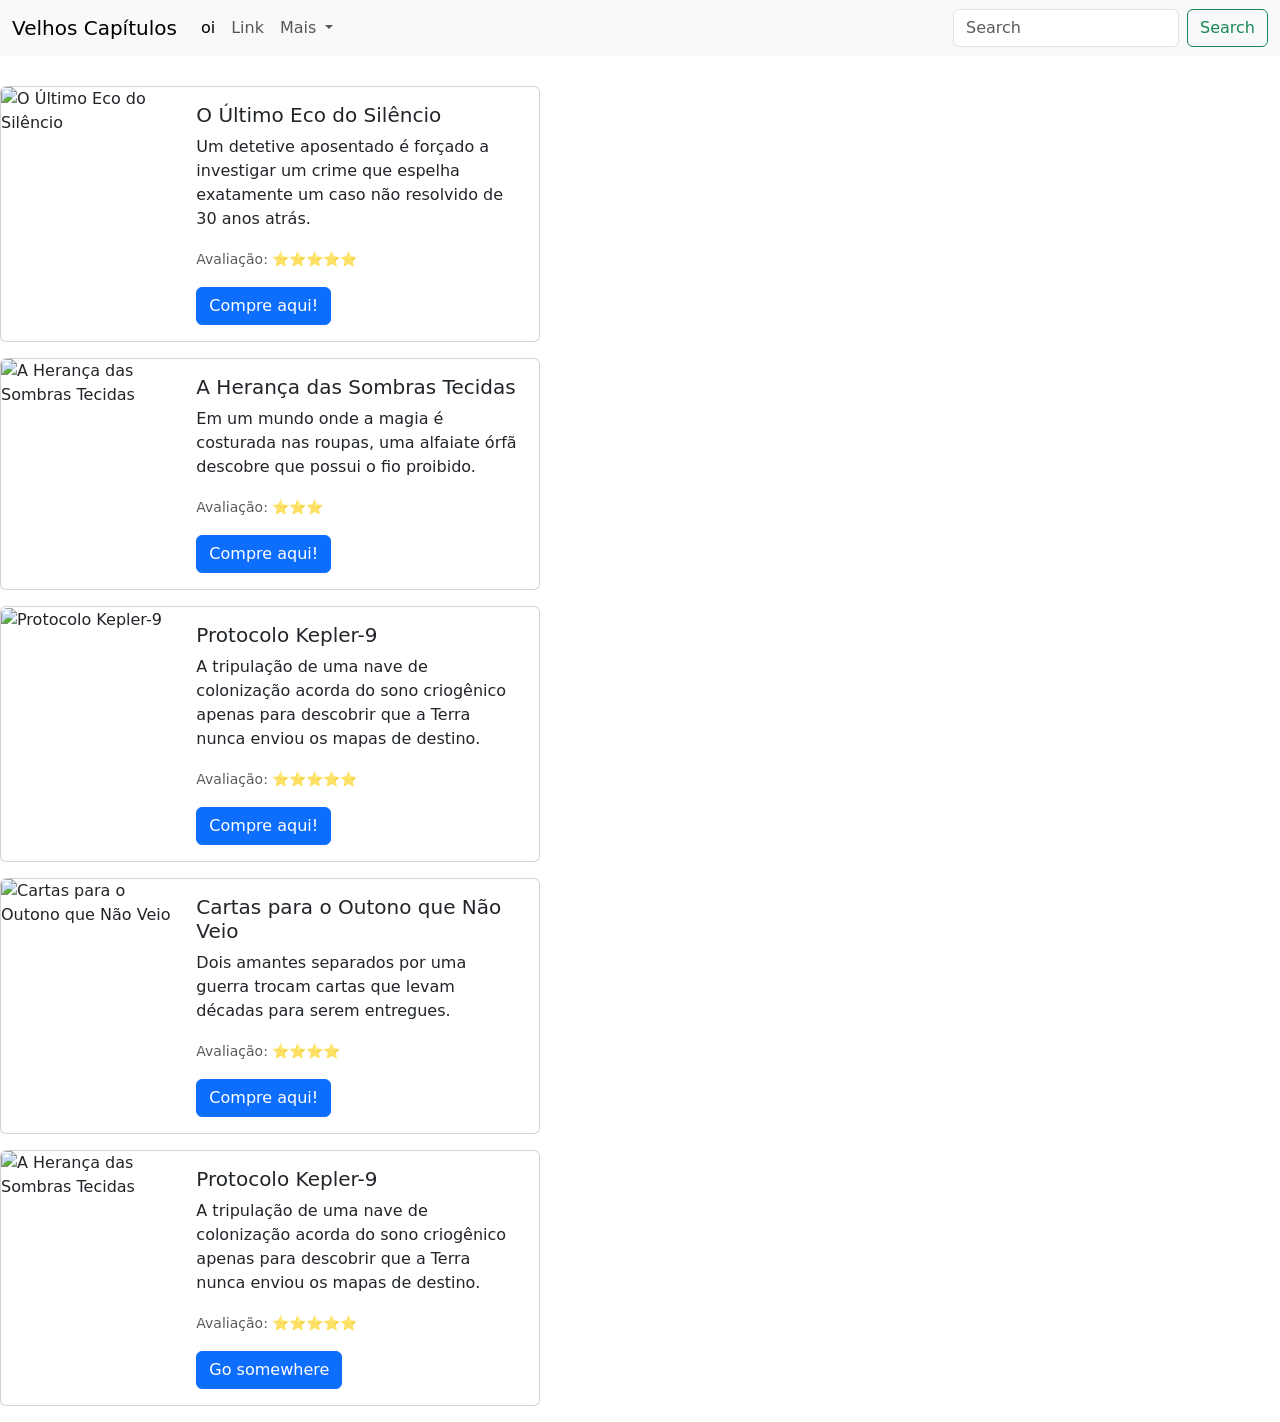
==== index.html @ 05cea748 "Fazendo a estruturação do HTML + CSS + JS" ====
<!DOCTYPE html>
<html lang="pt-br">

<head>
    <meta charset="UTF-8">
    <meta name="viewport" content="width=device-width, initial-scale=1.0">
    <title>Velhos Capítulos</title>

    <link rel="stylesheet" href="./assets/css/style.css">

    <!-- Bootstrap CSS -->
    <link href="https://cdn.jsdelivr.net/npm/bootstrap@5.3.5/dist/css/bootstrap.min.css" rel="stylesheet"
        integrity="sha384-SgOJa3DmI69IUzQ2PVdRZhwQ+dy64/BUtbMJw1MZ8t5HZApcHrRKUc4W0kG879m7" crossorigin="anonymous">

    <!-- SweetAlert2 CSS -->

    <link rel="stylesheet" href="https://cdn.jsdelivr.net/npm/sweetalert2@11.18.0/dist/sweetalert2.min.css">
    
    <!-- SweetAlert2 JavaScript via CDN -->
    <script src="https://cdn.jsdelivr.net/npm/sweetalert2@11.18.0/dist/sweetalert2.all.min.js" defer></script>
    
    <!-- Bootstrap JS via CDN JS --> 
    <script src="https://cdn.jsdelivr.net/npm/bootstrap@5.3.5/dist/js/bootstrap.bundle.min.js" integrity="sha384-k6d4wzSIapyDyv1kpU366/PK5hCdSbCRGRCMv+eplOQJWyd1fbcAu9OCUj5zNLiq" crossorigin="anonymous" defer></script>



    




    <script src="test.js" defer></script>
</head>


<body>
    <header>
        <nav class="navbar navbar-expand-lg bg-body-tertiary">
            <div class="container-fluid">
                <a class="navbar-brand" href="#">Velhos Capítulos</a>
                <button class="navbar-toggler" type="button" data-bs-toggle="collapse"
                    data-bs-target="#navbarSupportedContent" aria-controls="navbarSupportedContent"
                    aria-expanded="false" aria-label="Toggle navigation">
                    <span class="navbar-toggler-icon"></span>
                </button>
                <div class="collapse navbar-collapse" id="navbarSupportedContent">
                    <ul class="navbar-nav me-auto mb-2 mb-lg-0">
                        <li class="nav-item">
                            <a class="nav-link active" aria-current="page" href="#">oi</a>
                        </li>
                        <li class="nav-item">
                            <a class="nav-link" href="#">Link</a>
                        </li>
                        <li class="nav-item dropdown">
                            <a class="nav-link dropdown-toggle" href="#" role="button" data-bs-toggle="dropdown"
                                aria-expanded="false">
                                Mais
                            </a>
                            <ul class="dropdown-menu">
                                <li><a class="dropdown-item" href="#">Action</a></li>
                                <li><a class="dropdown-item" href="#">Another action</a></li>
                                <li><a class="dropdown-item" href="#">Something else here</a></li>
                            </ul>
                        </li>
                    </ul>
                    <form class="d-flex" role="search">
                        <input class="form-control me-2" type="search" placeholder="Search" aria-label="Search" />
                        <button class="btn btn-outline-success" type="submit">Search</button>
                    </form>
                </div>
            </div>
        </nav>

    </header>

    <section class="hero-section">
    </section>

    <section class="catalogo-livro">

      <div class="card mb-3" style="max-width: 540px;">
            <div class="row g-0">
                <div class="col-md-4">
                    <img src="https://images.unsplash.com/photo-1541963463532-d68292c34b19?w=500&auto=format&fit=crop&q=60&ixlib=rb-4.1.0&ixid=M3wxMjA3fDB8MHxzZWFyY2h8Mnx8bGl2cm98ZW58MHx8MHx8fDA%3D" class="img-fluid rounded-start" alt="O Último Eco do Silêncio">
                </div>
                <div class="col-md-8">
                    <div class="card-body">
                        <h5 class="card-title">O Último Eco do Silêncio</h5>
                        <p class="card-text">Um detetive aposentado é forçado a investigar um crime que espelha exatamente um caso não resolvido de 30 anos atrás.</p>
                        <p class="card-text"><small class="text-body-secondary">Avaliação: ⭐⭐⭐⭐⭐</small></p>
                        <button href="#" id="button" class="btn btn-primary">Compre aqui!</button>
                    </div>
                </div>
            </div>
        </div>

         <div class="card mb-3" style="max-width: 540px;">
            <div class="row g-0">
                <div class="col-md-4">
                    <img src="https://images.unsplash.com/photo-1722285260925-a62e03135815?q=80&w=687&auto=format&fit=crop&ixlib=rb-4.1.0&ixid=M3wxMjA3fDB8MHxwaG90by1wYWdlfHx8fGVufDB8fHx8fA%3D%3D" class="img-fluid rounded-start" alt="A Herança das Sombras Tecidas">
                </div>
                <div class="col-md-8">
                    <div class="card-body">
                        <h5 class="card-title">A Herança das Sombras Tecidas</h5>
                        <p class="card-text">Em um mundo onde a magia é costurada nas roupas, uma alfaiate órfã descobre que possui o fio proibido. <p>
                        <p class="card-text"><small class="text-body-secondary">Avaliação: ⭐⭐⭐</small></p>
                        <button href="#" id="button" class="btn btn-primary" id="botaoComprar">Compre aqui!</button>
                    </div>
                </div>
            </div>
        </div>

         <div class="card mb-3" style="max-width: 540px;">
            <div class="row g-0">
                <div class="col-md-4">
                    <img src="https://unsplash.com/pt-br/fotografias/um-livro-aberto-sentado-em-cima-de-um-tronco-IIFGTiWFHMI" class="img-fluid rounded-start" alt="Protocolo Kepler-9">
                </div>
                <div class="col-md-8">
                    <div class="card-body">
                        <h5 class="card-title">Protocolo Kepler-9</h5>
                        <p class="card-text">A tripulação de uma nave de colonização acorda do sono criogênico apenas para descobrir que a Terra nunca enviou os mapas de destino. <p>
                        <p class="card-text"><small class="text-body-secondary">Avaliação: ⭐⭐⭐⭐⭐</small></p>
                        <button href="#" id="button" class="btn btn-primary" id="botaoComprar" >Compre aqui!</button>
                        
                    </div>
                </div>
            </div>
        </div>

          <div class="card mb-3" style="max-width: 540px;">
            <div class="row g-0">
                <div class="col-md-4">
                    <img src="" class="img-fluid rounded-start" alt="Cartas para o Outono que Não Veio">
                </div>
                <div class="col-md-8">
                    <div class="card-body">
                        <h5 class="card-title">Cartas para o Outono que Não Veio</h5>
                        <p class="card-text">Dois amantes separados por uma guerra trocam cartas que levam décadas para serem entregues. <p>
                        <p class="card-text"><small class="text-body-secondary">Avaliação: ⭐⭐⭐⭐</small></p>
                        <button href="#" id="button" class="btn btn-primary" id="botaoComprar">Compre aqui!</button>
                    </div>
                </div>
            </div>
        </div>

          <div class="card mb-3" style="max-width: 540px;">
            <div class="row g-0">
                <div class="col-md-4">
                    <img src="https://unsplash.com/pt-br/fotografias/um-livro-em-uma-pilha-de-folhas-qXMzLWh-gbI" class="img-fluid rounded-start" alt="A Herança das Sombras Tecidas">
                </div>
                <div class="col-md-8">
                    <div class="card-body">
                        <h5 class="card-title">Protocolo Kepler-9</h5>
                        <p class="card-text">A tripulação de uma nave de colonização acorda do sono criogênico apenas para descobrir que a Terra nunca enviou os mapas de destino. <p>
                        <p class="card-text"><small class="text-body-secondary">Avaliação: ⭐⭐⭐⭐⭐</small></p>
                        <button href="#" id="button" class="btn btn-primary" id="botaoComprar">Go somewhere</button>
                        
                    </div>
                </div>
            </div>
        </div>




    </section>

    <section class="formulario-contato">
    </section>


    <footer>
    </footer>

     <script src="https://cdn.jsdelivr.net/npm/bootstrap@5.3.8/dist/js/bootstrap.bundle.min.js"
        integrity="sha384-FKyoEForCGlyvwx9Hj09JcYn3nv7wiPVlz7YYwJrWVcXK/BmnVDxM+D2scQbITxI"
        crossorigin="anonymous"></script>
</body>

</html>
---- assets/css/style.css ----
header{
    margin-bottom: 30px;
    

}
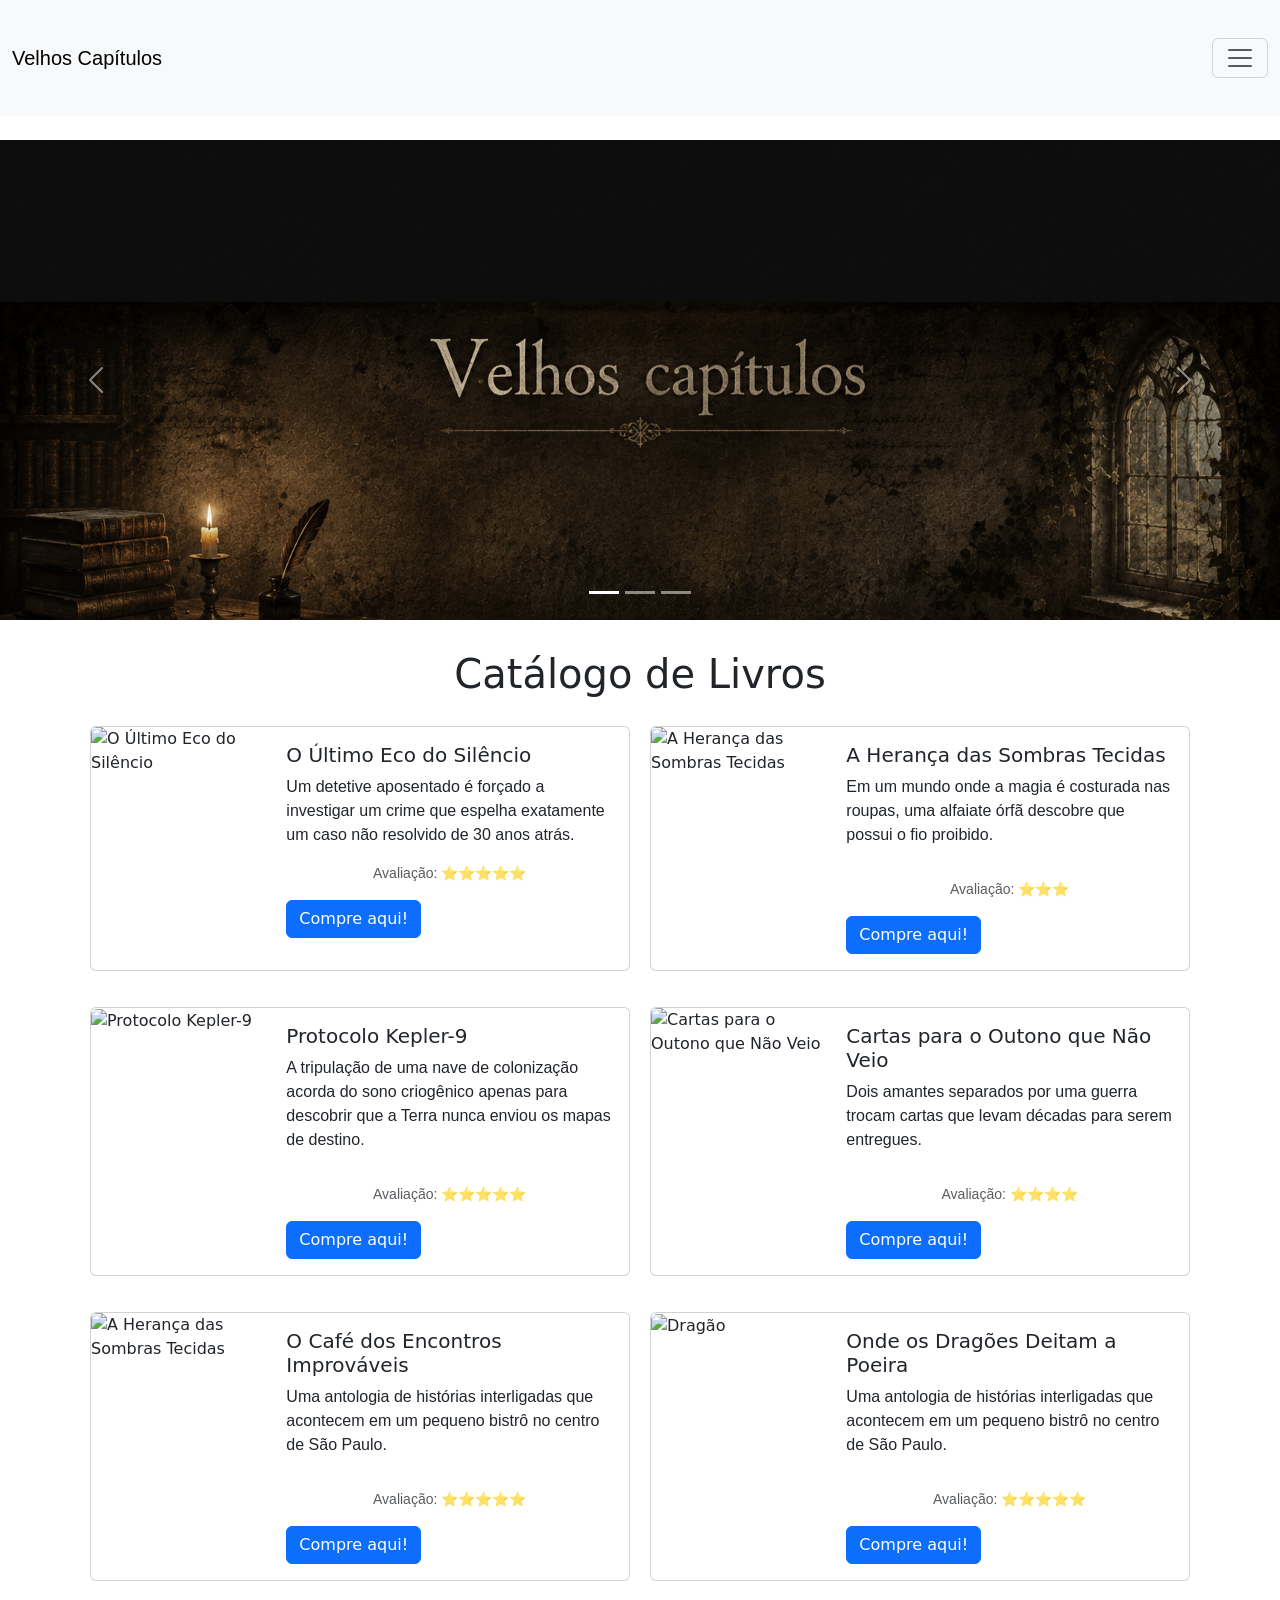
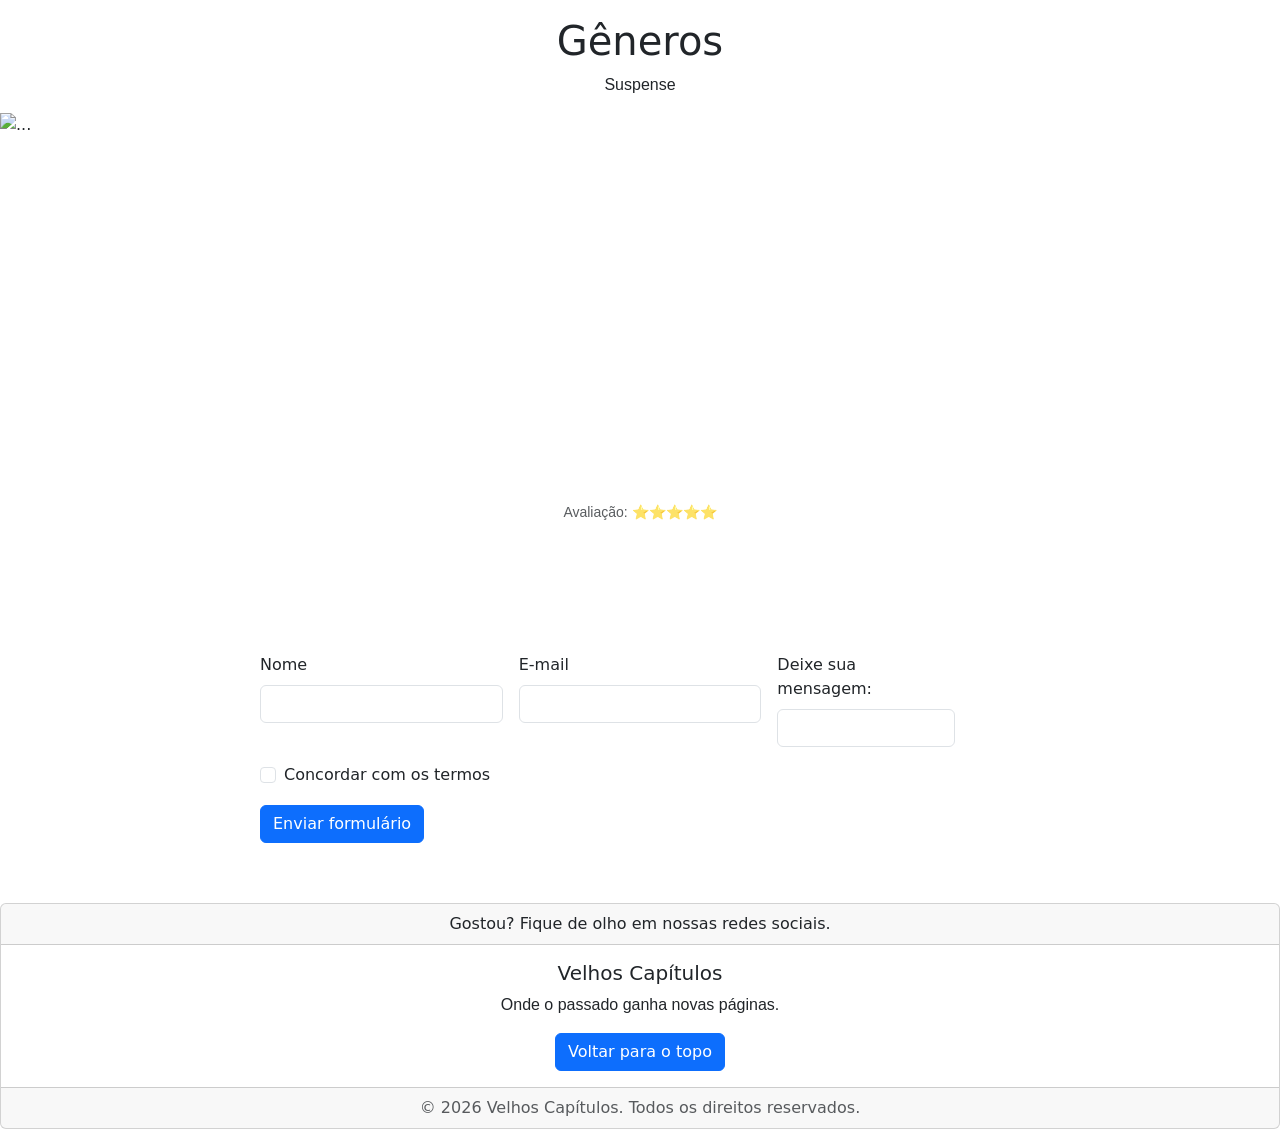
==== commit 006db95f: "Finalizando o design do projeto." ====
--- a/index.html
+++ b/index.html
@@ -8,65 +8,78 @@
 
     <link rel="stylesheet" href="./assets/css/style.css">
 
+
+
     <!-- Bootstrap CSS -->
-    <link href="https://cdn.jsdelivr.net/npm/bootstrap@5.3.5/dist/css/bootstrap.min.css" rel="stylesheet"
-        integrity="sha384-SgOJa3DmI69IUzQ2PVdRZhwQ+dy64/BUtbMJw1MZ8t5HZApcHrRKUc4W0kG879m7" crossorigin="anonymous">
+    <link href="https://cdn.jsdelivr.net/npm/bootstrap@5.3.8/dist/css/bootstrap.min.css" rel="stylesheet"
+        integrity="sha384-sRIl4kxILFvY47J16cr9ZwB07vP4J8+LH7qKQnuqkuIAvNWLzeN8tE5YBujZqJLB" crossorigin="anonymous">
 
     <!-- SweetAlert2 CSS -->
 
     <link rel="stylesheet" href="https://cdn.jsdelivr.net/npm/sweetalert2@11.18.0/dist/sweetalert2.min.css">
-    
+
     <!-- SweetAlert2 JavaScript via CDN -->
-    <script src="https://cdn.jsdelivr.net/npm/sweetalert2@11.18.0/dist/sweetalert2.all.min.js" defer></script>
-    
-    <!-- Bootstrap JS via CDN JS --> 
-    <script src="https://cdn.jsdelivr.net/npm/bootstrap@5.3.5/dist/js/bootstrap.bundle.min.js" integrity="sha384-k6d4wzSIapyDyv1kpU366/PK5hCdSbCRGRCMv+eplOQJWyd1fbcAu9OCUj5zNLiq" crossorigin="anonymous" defer></script>
-
-
-
-    
-
-
-
-
-    <script src="test.js" defer></script>
+    <script src="https://cdn.jsdelivr.net/npm/sweetalert2@11.18.0/dist/sweetalert2.all.min.js"></script>
+
+    <!-- Bootstrap JS via CDN JS -->
+    <script src="https://cdn.jsdelivr.net/npm/bootstrap@5.3.8/dist/js/bootstrap.bundle.min.js"
+        integrity="sha384-FKyoEForCGlyvwx9Hj09JcYn3nv7wiPVlz7YYwJrWVcXK/BmnVDxM+D2scQbITxI"
+        crossorigin="anonymous"></script>
+
+
+
+
+
+
+
+
+    <script src="js/script.js" defer></script>
 </head>
 
 
 <body>
     <header>
-        <nav class="navbar navbar-expand-lg bg-body-tertiary">
+        <nav class="navbar bg-body-tertiary fixed-top">
             <div class="container-fluid">
                 <a class="navbar-brand" href="#">Velhos Capítulos</a>
-                <button class="navbar-toggler" type="button" data-bs-toggle="collapse"
-                    data-bs-target="#navbarSupportedContent" aria-controls="navbarSupportedContent"
-                    aria-expanded="false" aria-label="Toggle navigation">
+                <button class="navbar-toggler" type="button" data-bs-toggle="offcanvas"
+                    data-bs-target="#offcanvasNavbar" aria-controls="offcanvasNavbar" aria-label="Toggle navigation">
                     <span class="navbar-toggler-icon"></span>
                 </button>
-                <div class="collapse navbar-collapse" id="navbarSupportedContent">
-                    <ul class="navbar-nav me-auto mb-2 mb-lg-0">
-                        <li class="nav-item">
-                            <a class="nav-link active" aria-current="page" href="#">oi</a>
-                        </li>
-                        <li class="nav-item">
-                            <a class="nav-link" href="#">Link</a>
-                        </li>
-                        <li class="nav-item dropdown">
-                            <a class="nav-link dropdown-toggle" href="#" role="button" data-bs-toggle="dropdown"
-                                aria-expanded="false">
-                                Mais
-                            </a>
-                            <ul class="dropdown-menu">
-                                <li><a class="dropdown-item" href="#">Action</a></li>
-                                <li><a class="dropdown-item" href="#">Another action</a></li>
-                                <li><a class="dropdown-item" href="#">Something else here</a></li>
-                            </ul>
-                        </li>
-                    </ul>
-                    <form class="d-flex" role="search">
-                        <input class="form-control me-2" type="search" placeholder="Search" aria-label="Search" />
-                        <button class="btn btn-outline-success" type="submit">Search</button>
-                    </form>
+                <div class="offcanvas offcanvas-end" tabindex="-1" id="offcanvasNavbar"
+                    aria-labelledby="offcanvasNavbarLabel">
+                    <div class="offcanvas-header">
+                        <h5 class="offcanvas-title" id="offcanvasNavbarLabel">Conteúdos</h5>
+                        <button type="button" class="btn-close" data-bs-dismiss="offcanvas" aria-label="Close"></button>
+                    </div>
+                    <div class="offcanvas-body">
+                        <ul class="navbar-nav justify-content-end flex-grow-1 pe-3">
+                            <li class="nav-item">
+                                <a class="nav-link active" aria-current="page" href="#">Início</a>
+                            </li>
+                            <li class="nav-item">
+                                <a class="nav-link" href="#">Link</a>
+                            </li>
+                            <li class="nav-item dropdown">
+                                <a class="nav-link dropdown-toggle" href="#" role="button" data-toggle="dropdown"
+                                    aria-expanded="false">
+                                    Mais
+                                </a>
+                                <ul class="dropdown-menu">
+                                    <li><a class="dropdown-item" href="#">Formulário</a></li>
+                                    <li><a class="dropdown-item" href="#">outra</a></li>
+                                    <li>
+                                        <hr class="dropdown-divider">
+                                    </li>
+                                    <li><a class="dropdown-item" href="#">Something else here</a></li>
+                                </ul>
+                            </li>
+                        </ul>
+                        <form class="d-flex mt-3" role="search">
+                            <input class="form-control me-2" type="search" placeholder="Search" aria-label="Search" />
+                            <button class="btn btn-outline-success" type="submit">Search</button>
+                        </form>
+                    </div>
                 </div>
             </div>
         </nav>
@@ -74,107 +87,302 @@
     </header>
 
     <section class="hero-section">
+        <div id="carouselExampleIndicators" class="carousel slide">
+            <div class="carousel-indicators">
+                <button type="button" data-bs-target="#carouselExampleIndicators" data-bs-slide-to="0" class="active"
+                    aria-current="true" aria-label="Slide 1"></button>
+                <button type="button" data-bs-target="#carouselExampleIndicators" data-bs-slide-to="1"
+                    aria-label="Slide 2"></button>
+                <button type="button" data-bs-target="#carouselExampleIndicators" data-bs-slide-to="2"
+                    aria-label="Slide 3"></button>
+            </div>
+            <div class="carousel-inner">
+                <div class="carousel-item active">
+                    <img src="./assets/fotos/3.png" class="d-block w-100" class="d-block w-100" alt="...">
+                </div>
+                <div class="carousel-item">
+                    <img src="./assets/fotos/10.avif"
+                        class="d-block w-100" alt="...">
+                </div>
+                <div class="carousel-item">
+                    <img src=https://images.pexels.com/photos/6802965/pexels-photo-6802965.jpeg" class="d-block w-100" alt="...">
+                </div>
+            </div>
+            <button class="carousel-control-prev" type="button" data-bs-target="#carouselExampleIndicators"
+                data-bs-slide="prev">
+                <span class="carousel-control-prev-icon" aria-hidden="true"></span>
+                <span class="visually-hidden">Previous</span>
+            </button>
+            <button class="carousel-control-next" type="button" data-bs-target="#carouselExampleIndicators"
+                data-bs-slide="next">
+                <span class="carousel-control-next-icon" aria-hidden="true"></span>
+                <span class="visually-hidden">Next</span>
+            </button>
+        </div>
     </section>
 
+    <h1>Catálogo de Livros</h1>
+
     <section class="catalogo-livro">
 
-      <div class="card mb-3" style="max-width: 540px;">
-            <div class="row g-0">
-                <div class="col-md-4">
-                    <img src="https://images.unsplash.com/photo-1541963463532-d68292c34b19?w=500&auto=format&fit=crop&q=60&ixlib=rb-4.1.0&ixid=M3wxMjA3fDB8MHxzZWFyY2h8Mnx8bGl2cm98ZW58MHx8MHx8fDA%3D" class="img-fluid rounded-start" alt="O Último Eco do Silêncio">
+
+
+        <!-- LIVRO: O ÚLTIMO ECO DO SILENCIO -->
+        <div class="card mb-3" style="max-width: 540px;">
+            <div class="row g-0">
+                <div class="col-md-4">
+                    <img src="https://images.unsplash.com/photo-1541963463532-d68292c34b19?w=500&auto=format&fit=crop&q=60&ixlib=rb-4.1.0&ixid=M3wxMjA3fDB8MHxzZWFyY2h8Mnx8bGl2cm98ZW58MHx8MHx8fDA%3D"
+                        class="img-fluid rounded-start" alt="O Último Eco do Silêncio">
                 </div>
                 <div class="col-md-8">
                     <div class="card-body">
                         <h5 class="card-title">O Último Eco do Silêncio</h5>
-                        <p class="card-text">Um detetive aposentado é forçado a investigar um crime que espelha exatamente um caso não resolvido de 30 anos atrás.</p>
-                        <p class="card-text"><small class="text-body-secondary">Avaliação: ⭐⭐⭐⭐⭐</small></p>
-                        <button href="#" id="button" class="btn btn-primary">Compre aqui!</button>
-                    </div>
-                </div>
-            </div>
-        </div>
-
-         <div class="card mb-3" style="max-width: 540px;">
-            <div class="row g-0">
-                <div class="col-md-4">
-                    <img src="https://images.unsplash.com/photo-1722285260925-a62e03135815?q=80&w=687&auto=format&fit=crop&ixlib=rb-4.1.0&ixid=M3wxMjA3fDB8MHxwaG90by1wYWdlfHx8fGVufDB8fHx8fA%3D%3D" class="img-fluid rounded-start" alt="A Herança das Sombras Tecidas">
+                        <p class="card-text">Um detetive aposentado é forçado a investigar um crime que espelha
+                            exatamente um caso não resolvido de 30 anos atrás.</p>
+                        <p class="card-text"><small class="text-body-secondary">Avaliação: ⭐⭐⭐⭐⭐</small></p>
+                        <button class="btn btn-primary" id="botaoComprar1">Compre aqui!</button>
+                    </div>
+                </div>
+            </div>
+        </div>
+
+        <!-- LIVRO: A HERANÇA DAS SOMBRAS TECIDAS -->
+        <div class="card mb-3" style="max-width: 540px;">
+            <div class="row g-0">
+                <div class="col-md-4">
+                    <img src="https://images.unsplash.com/photo-1722285260925-a62e03135815?q=80&w=687&auto=format&fit=crop&ixlib=rb-4.1.0&ixid=M3wxMjA3fDB8MHxwaG90by1wYWdlfHx8fGVufDB8fHx8fA%3D%3D"
+                        class="img-fluid rounded-start" alt="A Herança das Sombras Tecidas">
                 </div>
                 <div class="col-md-8">
                     <div class="card-body">
                         <h5 class="card-title">A Herança das Sombras Tecidas</h5>
-                        <p class="card-text">Em um mundo onde a magia é costurada nas roupas, uma alfaiate órfã descobre que possui o fio proibido. <p>
+                        <p class="card-text">Em um mundo onde a magia é costurada nas roupas, uma alfaiate órfã descobre
+                            que possui o fio proibido.
+                        <p>
                         <p class="card-text"><small class="text-body-secondary">Avaliação: ⭐⭐⭐</small></p>
-                        <button href="#" id="button" class="btn btn-primary" id="botaoComprar">Compre aqui!</button>
-                    </div>
-                </div>
-            </div>
-        </div>
-
-         <div class="card mb-3" style="max-width: 540px;">
-            <div class="row g-0">
-                <div class="col-md-4">
-                    <img src="https://unsplash.com/pt-br/fotografias/um-livro-aberto-sentado-em-cima-de-um-tronco-IIFGTiWFHMI" class="img-fluid rounded-start" alt="Protocolo Kepler-9">
+                        <button class="btn btn-primary" id="botaoComprar2">Compre aqui!</button>
+                    </div>
+                </div>
+            </div>
+        </div>
+
+        <!-- LIVRO: PROTOCOLO KEPLER -->
+        <div class="card mb-3" style="max-width: 540px;">
+            <div class="row g-0">
+                <div class="col-md-4">
+                    <img src="https://images.pexels.com/photos/5095932/pexels-photo-5095932.jpeg"
+                        class="img-fluid rounded-start" alt="Protocolo Kepler-9">
                 </div>
                 <div class="col-md-8">
                     <div class="card-body">
                         <h5 class="card-title">Protocolo Kepler-9</h5>
-                        <p class="card-text">A tripulação de uma nave de colonização acorda do sono criogênico apenas para descobrir que a Terra nunca enviou os mapas de destino. <p>
-                        <p class="card-text"><small class="text-body-secondary">Avaliação: ⭐⭐⭐⭐⭐</small></p>
-                        <button href="#" id="button" class="btn btn-primary" id="botaoComprar" >Compre aqui!</button>
-                        
-                    </div>
-                </div>
-            </div>
-        </div>
-
-          <div class="card mb-3" style="max-width: 540px;">
-            <div class="row g-0">
-                <div class="col-md-4">
-                    <img src="" class="img-fluid rounded-start" alt="Cartas para o Outono que Não Veio">
+                        <p class="card-text">A tripulação de uma nave de colonização acorda do sono criogênico apenas
+                            para descobrir que a Terra nunca enviou os mapas de destino.
+                        <p>
+                        <p class="card-text"><small class="text-body-secondary">Avaliação: ⭐⭐⭐⭐⭐</small></p>
+                        <button class="btn btn-primary" id="botaoComprar3">Compre aqui!</button>
+
+                    </div>
+                </div>
+            </div>
+        </div>
+
+        <!-- LIVRO: CARTAS PARA OUTONO -->
+        <div class="card mb-3" style="max-width: 540px;">
+            <div class="row g-0">
+                <div class="col-md-4">
+                    <img src="https://images.pexels.com/photos/5095930/pexels-photo-5095930.jpeg"
+                        class="img-fluid rounded-start" alt="Cartas para o Outono que Não Veio">
                 </div>
                 <div class="col-md-8">
                     <div class="card-body">
                         <h5 class="card-title">Cartas para o Outono que Não Veio</h5>
-                        <p class="card-text">Dois amantes separados por uma guerra trocam cartas que levam décadas para serem entregues. <p>
+                        <p class="card-text">Dois amantes separados por uma guerra trocam cartas que levam décadas para
+                            serem entregues.
+                        <p>
                         <p class="card-text"><small class="text-body-secondary">Avaliação: ⭐⭐⭐⭐</small></p>
-                        <button href="#" id="button" class="btn btn-primary" id="botaoComprar">Compre aqui!</button>
-                    </div>
-                </div>
-            </div>
-        </div>
-
-          <div class="card mb-3" style="max-width: 540px;">
-            <div class="row g-0">
-                <div class="col-md-4">
-                    <img src="https://unsplash.com/pt-br/fotografias/um-livro-em-uma-pilha-de-folhas-qXMzLWh-gbI" class="img-fluid rounded-start" alt="A Herança das Sombras Tecidas">
-                </div>
-                <div class="col-md-8">
-                    <div class="card-body">
-                        <h5 class="card-title">Protocolo Kepler-9</h5>
-                        <p class="card-text">A tripulação de uma nave de colonização acorda do sono criogênico apenas para descobrir que a Terra nunca enviou os mapas de destino. <p>
-                        <p class="card-text"><small class="text-body-secondary">Avaliação: ⭐⭐⭐⭐⭐</small></p>
-                        <button href="#" id="button" class="btn btn-primary" id="botaoComprar">Go somewhere</button>
-                        
-                    </div>
-                </div>
-            </div>
-        </div>
-
-
+                        <button class="btn btn-primary" id="botaoComprar4">Compre aqui!</button>
+                    </div>
+                </div>
+            </div>
+        </div>
+
+        <!-- LIVRO: O CAFÉ -->
+        <div class="card mb-3" style="max-width: 540px;">
+            <div class="row g-0">
+                <div class="col-md-4">
+                    <img src="https://images.pexels.com/photos/10121676/pexels-photo-10121676.jpeg"
+                        class="img-fluid rounded-start" alt="A Herança das Sombras Tecidas">
+                </div>
+                <div class="col-md-8">
+                    <div class="card-body">
+                        <h5 class="card-title">O Café dos Encontros Improváveis</h5>
+                        <p class="card-text">Uma antologia de histórias interligadas que acontecem em um pequeno bistrô
+                            no centro de São Paulo.
+                        <p>
+                        <p class="card-text"><small class="text-body-secondary">Avaliação: ⭐⭐⭐⭐⭐</small></p>
+                        <button class="btn btn-primary" id="botaoComprar5">Compre aqui!</button>
+
+                    </div>
+                </div>
+            </div>
+        </div>
+
+        <!-- LIVRO: nãa sei oq dragao -->
+        <div class="card mb-3" style="max-width: 540px;">
+            <div class="row g-0">
+                <div class="col-md-4">
+                    <img src="https://images.pexels.com/photos/1472856/pexels-photo-1472856.jpeg"
+                        class="img-fluid rounded-start" alt="Dragão">
+                </div>
+                <div class="col-md-8">
+                    <div class="card-body">
+                        <h5 class="card-title">Onde os Dragões Deitam a Poeira</h5>
+                        <p class="card-text">Uma antologia de histórias interligadas que acontecem em um pequeno bistrô
+                            no centro de São Paulo.
+                        <p>
+                        <p class="card-text"><small class="text-body-secondary">Avaliação: ⭐⭐⭐⭐⭐</small></p>
+                        <button class="btn btn-primary" id="botaoComprar6">Compre aqui!</button>
+
+                    </div>
+                </div>
+            </div>
+        </div>
 
 
     </section>
 
-    <section class="formulario-contato">
-    </section>
-
-
-    <footer>
-    </footer>
-
-     <script src="https://cdn.jsdelivr.net/npm/bootstrap@5.3.8/dist/js/bootstrap.bundle.min.js"
-        integrity="sha384-FKyoEForCGlyvwx9Hj09JcYn3nv7wiPVlz7YYwJrWVcXK/BmnVDxM+D2scQbITxI"
-        crossorigin="anonymous"></script>
+
+    <h1>Gêneros</h1>
+    <p>Suspense</p>
+
+
+
+    <section class="galeria-imagens-suspense">
+        <div id="carouselExampleCaptions" class="carousel slide">
+            <div class="carousel-indicators">
+                <button type="button" data-bs-target="#carouselExampleCaptions" data-bs-slide-to="0" class="active"
+                    aria-current="true" aria-label="Slide 1"></button>
+                <button type="button" data-bs-target="#carouselExampleCaptions" data-bs-slide-to="1"
+                    aria-label="Slide 2"></button>
+                <button type="button" data-bs-target="#carouselExampleCaptions" data-bs-slide-to="2"
+                    aria-label="Slide 3"></button>
+            </div>
+            <div class="carousel-inner">
+                <div class="carousel-item active">
+                    <img src="https://images.unsplash.com/photo-1591951425600-d09958978584?q=80&w=1170&auto=format&fit=crop&ixlib=rb-4.1.0&ixid=M3wxMjA3fDB8MHxwaG90by1wYWdlfHx8fGVufDB8fHx8fA%3D%3D"
+                        class="d-block w-100" alt="...">
+                    <div class="carousel-caption d-none d-md-block">
+                        <h5>O Último Eco do Silêncio</h5>
+                        <p>Um detetive aposentado é forçado a investigar um crime que espelha exatamente um caso não
+                            resolvido de 30 anos atrás.</p>
+                        <p class="card-text"><small class="text-body-secondary">Avaliação: ⭐⭐⭐⭐⭐</small></p>
+
+
+                    </div>
+                </div>
+                <div class="carousel-item">
+                    <img src="https://images.pexels.com/photos/5095932/pexels-photo-5095932.jpeg" class="d-block w-100"
+                        alt="...">
+                    <div class="carousel-caption d-none d-md-block">
+                        <h5>Protocolo Kepler-9</h5>
+                        <p>A tripulação de uma nave de colonização acorda do sono criogênico apenas para descobrir que a
+                            Terra nunca enviou os mapas de destino.</p>
+                        <p class="card-text"><small class="text-body-secondary">Avaliação: ⭐⭐⭐⭐</small></p>
+                    </div>
+                </div>
+                <div class="carousel-item">
+                    <img src="https://images.pexels.com/photos/1472856/pexels-photo-1472856.jpeg" class="d-block w-100"
+                        alt="...">
+                    <div class="carousel-caption d-none d-md-block">
+                        <h5>Onde os Dragões Deitam a Poeira</h5>
+                        <p>Uma antologia de histórias interligadas que acontecem em um pequeno bistrô no centro de São
+                            Paulo.</p>
+                        <p class="card-text"><small class="text-body-secondary">Avaliação: ⭐⭐⭐</small></p>
+                    </div>
+                </div>
+            </div>
+            <button class="carousel-control-prev" type="button" data-bs-target="#carouselExampleCaptions"
+                data-bs-slide="prev">
+                <span class="carousel-control-prev-icon" aria-hidden="true"></span>
+                <span class="visually-hidden">Previous</span>
+            </button>
+            <button class="carousel-control-next" type="button" data-bs-target="#carouselExampleCaptions"
+                data-bs-slide="next">
+                <span class="carousel-control-next-icon" aria-hidden="true"></span>
+                <span class="visually-hidden">Next</span>
+            </button>
+        </div>
+
+
+
+
+        <section class="formulario-contato">
+
+            <form class="row g-3 needs-validation" novalidate>
+                <div class="col-md-4">
+                    <label for="validationCustom01" class="form-label">Nome</label>
+                    <input type="text" class="form-control" id="validationCustom01" value="" required>
+                    <div class="valid-feedback">
+                        Looks good!
+                    </div>
+                </div>
+                <div class="col-md-4">
+                    <label for="validationCustom02" class="form-label">E-mail</label>
+                    <input type="text" class="form-control" id="validationCustom02" value="" required>
+                    <div class="valid-feedback">
+                        Looks good!
+                    </div>
+                </div>
+
+
+                <div class="col-md-3">
+                    <label for="validationCustom05" class="form-label">Deixe sua mensagem:</label>
+                    <input type="text" class="form-control" id="validationCustom05" required>
+                    <div class="invalid-feedback">
+                        Por favor forneça um feedback válido
+                    </div>
+                </div>
+                <div class="col-12">
+                    <div class="form-check">
+                        <input class="form-check-input" type="checkbox" value="" id="invalidCheck" required>
+                        <label class="form-check-label" for="invalidCheck">
+                            Concordar com os termos
+                        </label>
+                        <div class="invalid-feedback">
+                            Enviar
+                        </div>
+                    </div>
+                </div>
+                <div class="col-12">
+                    <button class="btn btn-primary" id="btnForm">Enviar formulário</button>
+                </div>
+            </form>
+
+        </section>
+
+
+        <footer class="footer">
+            <div class="card text-center">
+                <div class="card-header">
+                    Gostou? Fique de olho em nossas redes sociais.
+                </div>
+                <div class="card-body">
+                    <h5 class="card-title">Velhos Capítulos</h5>
+                    <p class="card-text">Onde o passado ganha novas páginas.</p>
+                    <a href="#" class="btn btn-primary">Voltar para o topo</a>
+                </div>
+                <div class="card-footer text-body-secondary">
+                    © 2026 Velhos Capítulos. Todos os direitos reservados.
+                </div>
+            </div>
+        </footer>
+
+        <script src="https://cdn.jsdelivr.net/npm/bootstrap@5.3.8/dist/js/bootstrap.bundle.min.js"
+            integrity="sha384-FKyoEForCGlyvwx9Hj09JcYn3nv7wiPVlz7YYwJrWVcXK/BmnVDxM+D2scQbITxI"
+            crossorigin="anonymous"></script>
+
+        <script src="https://cdn.jsdelivr.net/npm/sweetalert2@11"></script>
 </body>
 
 </html>
--- a/assets/css/style.css
+++ b/assets/css/style.css
@@ -1,8 +1,74 @@
-header{
-    margin-bottom: 30px;
-    
+
+* {
+    margin: 0;
+  padding: 0;
+  box-sizing: border-box;
 
 }
 
+body {
+    padding-top: 80px;
+    gap: 20px;
+}
+
+.navbar-brand{
+  display: flex;
+  align-items: center;
+  justify-content: center;
+  height: 100px;
+  
+}
+
+h1{
+    display: flex;
+    justify-content: center;
+}
+
+p{
+    display: flex;
+    justify-content: center;
+    font-family: Arial, Helvetica, sans-serif;
+    
+}
+
+header{
+    margin-bottom: 60px;
+}
+
+.hero-section{
+    margin-bottom: 30px;
+}
+
+a{
+    color: black;
+    text-decoration: none;
+    font-family: Arial, Helvetica, sans-serif;
+}
 
 
+.carousel-item{
+    height: 50vh;
+    margin-bottom: 30px;
+}
+
+.catalogo-livro {
+    display: flex;
+    flex-wrap: wrap;     
+    justify-content: center; 
+    gap: 20px;           
+    padding: 20px;
+}
+
+.catalogo-livro img {
+    object-fit: cover;
+    height: 100%;
+}
+
+/* Centraliza o formulário */
+.formulario-contato {
+    max-width: 800px;
+    margin: 40px auto;
+    padding: 20px;
+}
+
+
